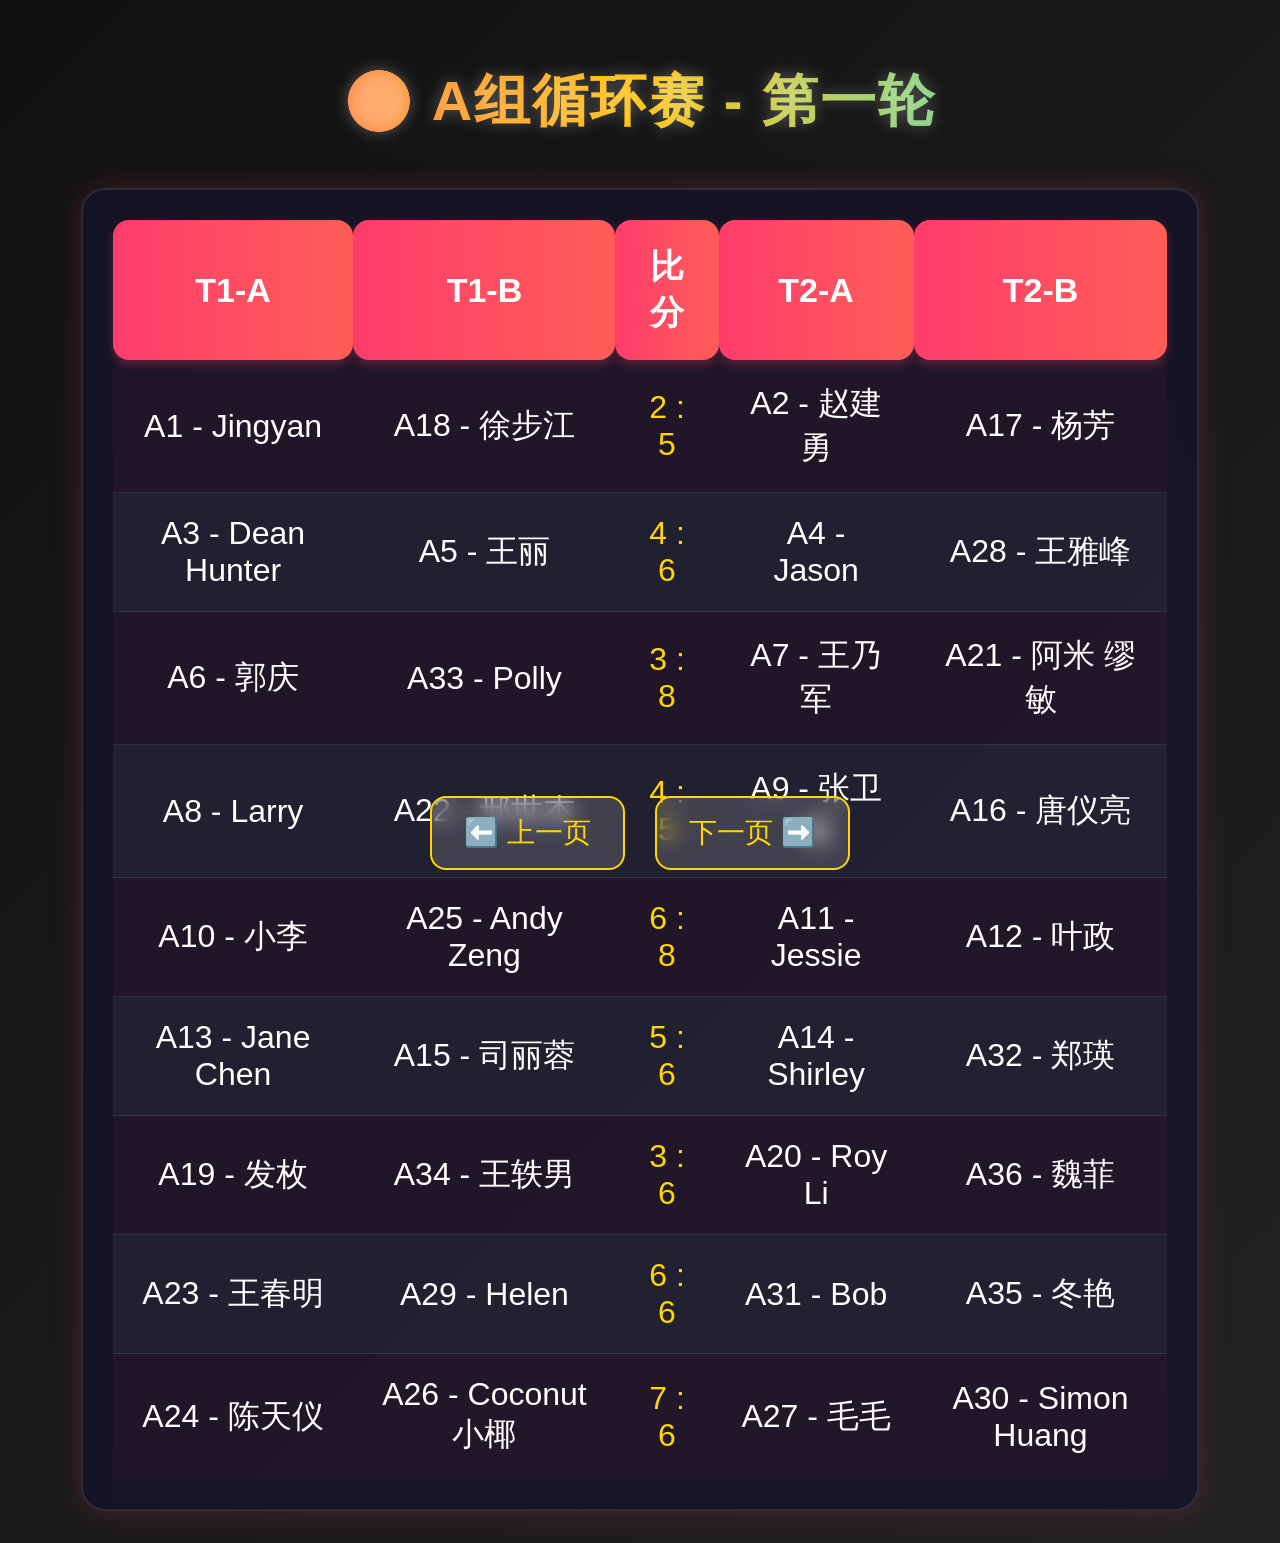
==== index.html @ 28ee5f25 "init" ====
<!DOCTYPE html>
<html lang="zh-CN">

<head>
    <meta charset="UTF-8">
    <title>匹克球比赛实时大屏</title>
    <link rel="stylesheet" href="style.css">
</head>

<body>

    <!-- 3 -->
    <div id="groupA1" class="page">
        <h1>🔵 A组循环赛 - 第一轮</h1>
        <div class="table-wrap">
            <div id="groupARound1"></div>
        </div>
    </div>
    <div id="groupB1" class="page">
        <h1>🟢 B组循环赛 - 第一轮</h1>
        <div class="table-wrap">
            <div id="groupBRound1"></div>
        </div>
    </div>
    <!-- 4 -->
    <div id="groupA2" class="page">
        <h1>🔵 A组循环赛 - 第二轮</h1>
        <div class="table-wrap">
            <div id="groupARound2"></div>
        </div>
    </div>
    <div id="groupB2" class="page">
        <h1>🟢 B组循环赛 - 第二轮</h1>
        <div class="table-wrap">
            <div id="groupBRound2"></div>
        </div>
    </div>
    <!-- 5 -->
    <div id="groupA3" class="page">
        <h1>🔵 A组循环赛 - 第三轮</h1>
        <div class="table-wrap">
            <div id="groupARound3"></div>
        </div>
    </div>
    <div id="groupB3" class="page">
        <h1>🟢 B组循环赛 - 第三轮</h1>
        <div class="table-wrap">
            <div id="groupBRound3"></div>
        </div>
    </div>
    <!-- 6 -->
    <div id="groupA4" class="page">
        <h1>🔵 A组循环赛 - 第四轮</h1>
        <div class="table-wrap">
            <div id="groupARound4"></div>
        </div>
    </div>


    <div id="groupB4" class="page">
        <h1>🟢 B组循环赛 - 第四轮</h1>
        <div class="table-wrap">
            <div id="groupBRound4"></div>
        </div>
    </div>

    <!-- 11 -->
    <div id="groupA_ranking_top" class="page">
        <h1>🏆 A组循环赛总积分</h1>
        <div class="table-wrap">
            <div id="groupATotal1"></div>
        </div>
    </div>

    <div id="groupA_ranking_bottom" class="page">
        <h1>🏆 A组循环赛总积分</h1>
        <div class="table-wrap">
            <div id="groupATotal2"></div>
        </div>
    </div>

    <!-- 12 -->
    <div id="groupB_ranking_top" class="page">
        <h1>🏆 B组循环赛总积分</h1>
        <div class="table-wrap">
            <div id="groupBTotal1"></div>
        </div>
    </div>

    <div id="groupB_ranking_bottom" class="page">
        <h1>🏆 B组循环赛总积分</h1>
        <div class="table-wrap">
            <div id="groupBTotal2"></div>
        </div>
    </div>

    <div id="KOA_8_page" class="page">
        <h1>🟢 A组淘汰赛 - 八分之一</h1>
        <div class="table-wrap">
            <div id="KOA_8"></div>
        </div>
    </div>


    <div id="KOB_8_page" class="page">
        <h1>🟢 B组淘汰赛 - 八分之一</h1>
        <div class="table-wrap">
            <div id="KOB_8"></div>
        </div>
    </div>


    <div id="KOA_4_page" class="page">
        <h1>🟢 A组淘汰赛 - 四分之一</h1>
        <div class="table-wrap">
            <div id="KOA_4"></div>
        </div>
        <br />
        <h1>🟢 B组淘汰赛 - 四分之一</h1>
        <div class="table-wrap">
            <div id="KOB_4"></div>
        </div>
    </div>


    <div id="KOA_2_page" class="page">
        <h1>🟢 A组淘汰赛 - 二分之一</h1>
        <div class="table-wrap">
            <div id="KOA_2"></div>
        </div>
        <br />
        <h1>🟢 B组淘汰赛 - 二分之一</h1>
        <div class="table-wrap">
            <div id="KOB_2"></div>
        </div>
    </div>



    <div id="KOA_Bronz_page" class="page">
        <h1>🟢 A组淘汰赛 - 三四名</h1>
        <div class="table-wrap">
            <div id="KOA_Bronz"></div>
        </div>
        <br />
        <h1>🟢 B组淘汰赛 - 三四名</h1>
        <div class="table-wrap">
            <div id="KOB_Bronz"></div>
        </div>
    </div>


    <div id="KOA_Gold_page" class="page">
        <h1>🟢 A组淘汰赛 - 决赛</h1>
        <div class="table-wrap">
            <div id="KOA_Gold"></div>
        </div>
        <br />
        <h1>🟢 B组淘汰赛 - 决赛</h1>
        <div class="table-wrap">
            <div id="KOB_Gold"></div>
        </div>

    </div>

    <!-- 翻页控制按钮 -->
    <div class="page-controls">
        <button id="prevBtn">⬅️ 上一页</button>
        <button id="nextBtn">下一页 ➡️</button>
    </div>

    <script src="app.js"></script>





</body>

</html>
---- style.css ----
* {
  margin: 0;
  padding: 0;
  box-sizing: border-box;
}

/* 整页切换控制 */
.page {
  display: none;
  width: 100%;
  min-height: 100vh;
  padding: 2rem;
}

body {
  /* 超鲜艳渐变底色 */
  background: linear-gradient(135deg, #111 0%, #222 100%);
  color: #fff;
  font-family: -apple-system, BlinkMacFont, "Segoe UI", Roboto, sans-serif;
}

h1 {
  font-size: 56px;
  font-weight: 900;
  text-align: center;
  margin: 2rem 0 3rem;
  /* 超亮渐变标题 */
  background: linear-gradient(90deg, #FF3C6C, #FFC107, #00E5FF);
  -webkit-background-clip: text;
  -webkit-text-fill-color: transparent;
  text-shadow: 0 0 15px rgba(255,255,255,0.3);
  letter-spacing: 2px;
}

.table-wrap {
  width: 92%;
  margin: 0 auto;
  background: rgba(20, 20, 40, 0.85);
  backdrop-filter: blur(10px);
  border-radius: 24px;
  padding: 30px;
  box-shadow: 0 0 30px rgba(255, 60, 108, 0.2);
  border: 2px solid rgba(255,255,255,0.1);
}

table {
  width: 100%;
  border-collapse: collapse;
}

/* 超鲜艳表头 */
th {
  font-size: 34px;
  padding: 24px;
  background: linear-gradient(90deg, #FF3C6C, #FF5E57);
  color: #fff;
  font-weight: bold;
  border-radius: 16px;
  box-shadow: 0 4px 10px rgba(255,60,108,0.3);
}

td {
  font-size: 32px;
  padding: 22px;
  text-align: center;
  border-bottom: 1px solid rgba(255,255,255,0.1);
}

/* 高亮隔行色 */
tbody tr:nth-child(odd) {
  background: rgba(255, 255, 255, 0.05);
}
tbody tr:nth-child(even) {
  background: rgba(255, 60, 108, 0.05);
}

tbody tr:last-child td {
  border-bottom: none;
}


/* ========================================================================== */
/* ✅ 只修改【比赛表格】的比分列字体为亮黄色，背景不变，排名表完全不受影响 */
/* ========================================================================== */
#groupARound1 td:nth-child(3),
#groupARound2 td:nth-child(3),
#groupARound3 td:nth-child(3),
#groupARound4 td:nth-child(3),
#groupBRound1 td:nth-child(3),
#groupBRound2 td:nth-child(3),
#groupBRound3 td:nth-child(3),
#KOA_8 td:nth-child(3),
#KOA_4 td:nth-child(3),
#KOA_2 td:nth-child(3),
#KOA_Bronz td:nth-child(3),
#KOA_Gold td:nth-child(3),
#KOB_8 td:nth-child(3),
#KOB_4 td:nth-child(3),
#KOB_2 td:nth-child(3),
#KOB_Bronz td:nth-child(3),
#KOB_Gold td:nth-child(3)
{
    color: #FFD700 !important; /* 亮黄色字体 */
}

/* 底部翻页按钮 */
.page-controls {
  position: fixed;
  bottom: 30px;
  left: 0;
  width: 100%;
  display: flex;
  justify-content: center;
  gap: 30px;
  z-index: 9999;
}

.page-controls button {
  background: rgba(255, 255, 255, 0.15);
  border: 2px solid #ffd700;
  color: #ffd700;
  font-size: 28px;
  padding: 16px 32px;
  border-radius: 16px;
  cursor: pointer;
  backdrop-filter: blur(10px);
}

.page-controls button:hover {
  background: #ffd700;
  color: #000;
}
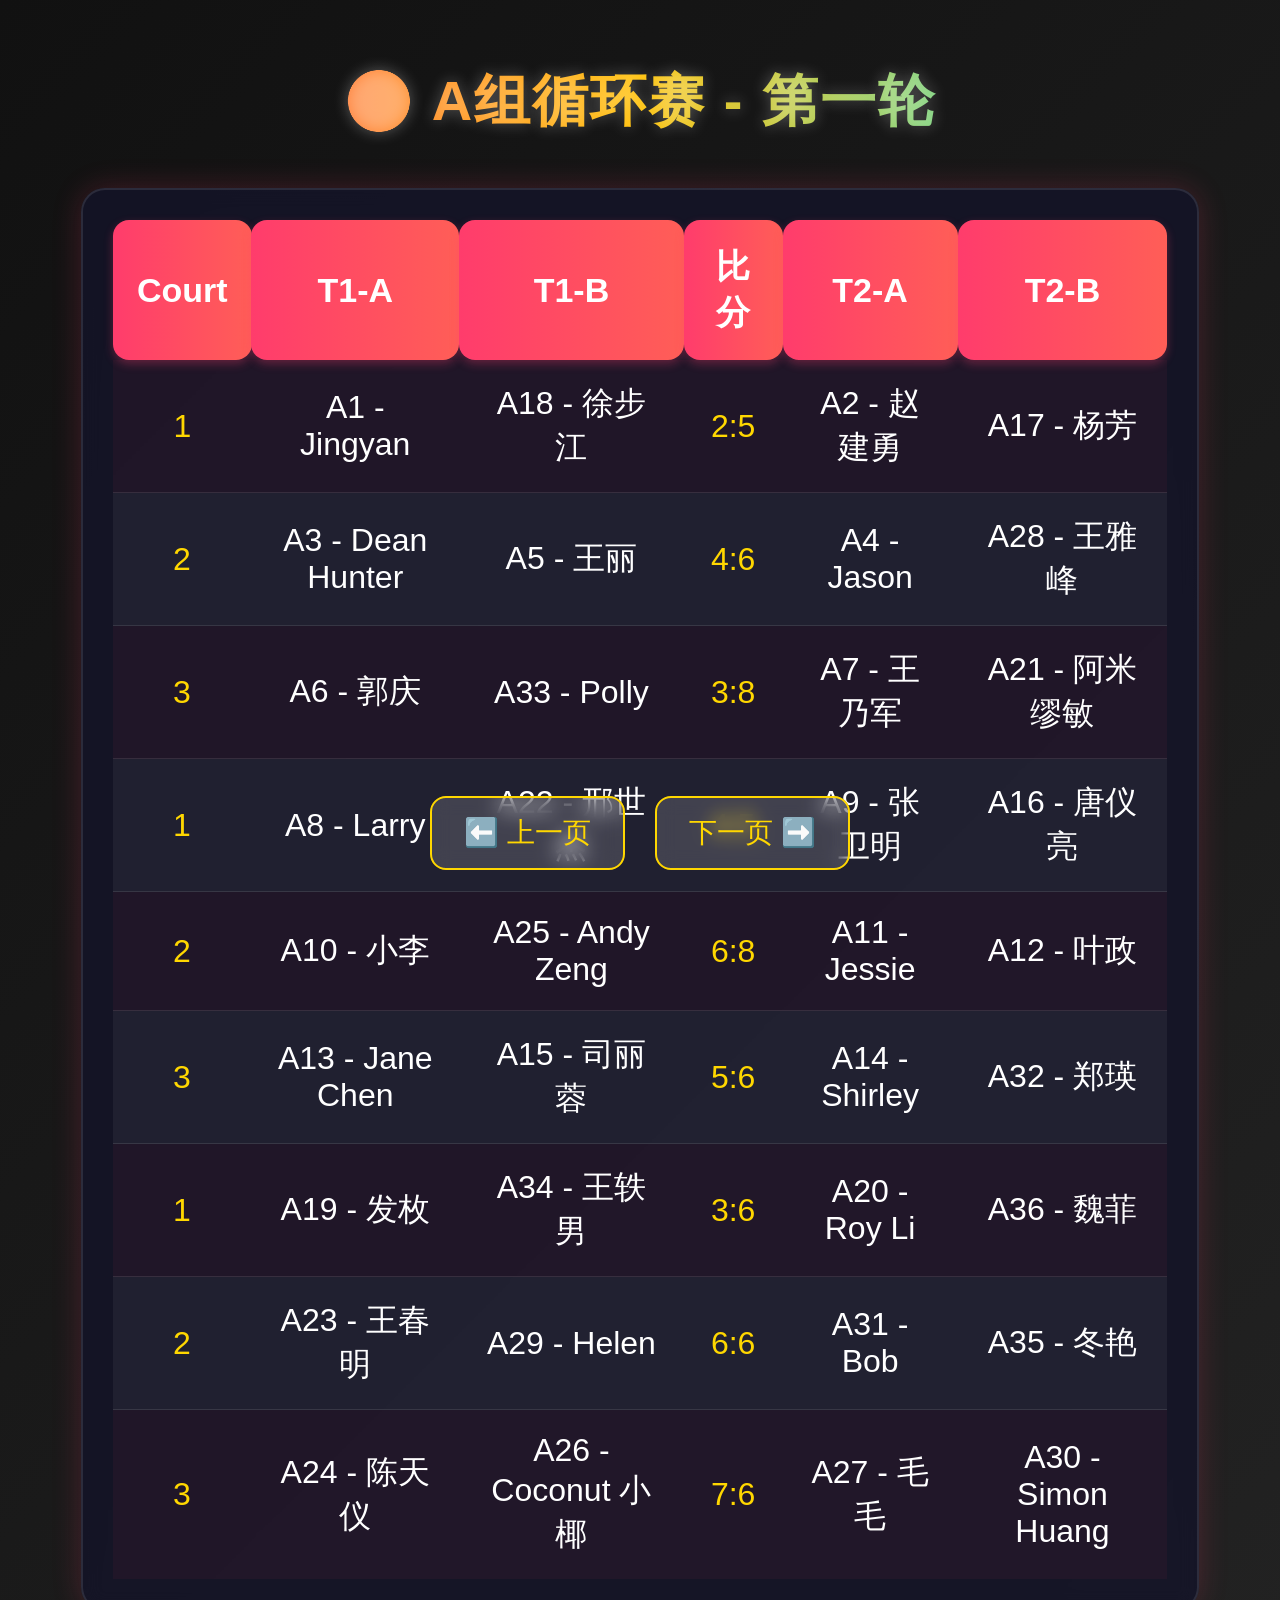
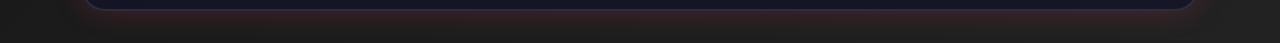
==== commit e208e5ff: "add court" ====
--- a/index.html
+++ b/index.html
@@ -3,7 +3,7 @@
 
 <head>
     <meta charset="UTF-8">
-    <title>匹克球比赛实时大屏</title>
+    <title>2026 WCCA匹克球比赛实时大屏</title>
     <link rel="stylesheet" href="style.css">
 </head>
 
@@ -72,10 +72,17 @@
         </div>
     </div>
 
-    <div id="groupA_ranking_bottom" class="page">
+    <div id="groupA_ranking_middle" class="page">
         <h1>🏆 A组循环赛总积分</h1>
         <div class="table-wrap">
             <div id="groupATotal2"></div>
+        </div>
+    </div>
+
+        <div id="groupA_ranking_bottom" class="page">
+        <h1>🏆 A组循环赛总积分</h1>
+        <div class="table-wrap">
+            <div id="groupATotal3"></div>
         </div>
     </div>
 
@@ -87,12 +94,20 @@
         </div>
     </div>
 
-    <div id="groupB_ranking_bottom" class="page">
+    <div id="groupB_ranking_middle" class="page">
         <h1>🏆 B组循环赛总积分</h1>
         <div class="table-wrap">
             <div id="groupBTotal2"></div>
         </div>
     </div>
+
+    <div id="groupB_ranking_bottom" class="page">
+        <h1>🏆 B组循环赛总积分</h1>
+        <div class="table-wrap">
+            <div id="groupBTotal3"></div>
+        </div>
+    </div>
+
 
     <div id="KOA_8_page" class="page">
         <h1>🟢 A组淘汰赛 - 八分之一</h1>
@@ -124,12 +139,12 @@
 
 
     <div id="KOA_2_page" class="page">
-        <h1>🟢 A组淘汰赛 - 二分之一</h1>
+        <h1>🟢 A组淘汰赛 - 半决赛</h1>
         <div class="table-wrap">
             <div id="KOA_2"></div>
         </div>
         <br />
-        <h1>🟢 B组淘汰赛 - 二分之一</h1>
+        <h1>🟢 B组淘汰赛 - 半决赛</h1>
         <div class="table-wrap">
             <div id="KOB_2"></div>
         </div>
@@ -169,11 +184,7 @@
         <button id="nextBtn">下一页 ➡️</button>
     </div>
 
-    <script src="app.js"></script>
-
-
-
-
+<script src="./app.js"></script>
 
 </body>
 
--- a/style.css
+++ b/style.css
@@ -82,23 +82,42 @@
 /* ========================================================================== */
 /* ✅ 只修改【比赛表格】的比分列字体为亮黄色，背景不变，排名表完全不受影响 */
 /* ========================================================================== */
-#groupARound1 td:nth-child(3),
-#groupARound2 td:nth-child(3),
-#groupARound3 td:nth-child(3),
-#groupARound4 td:nth-child(3),
-#groupBRound1 td:nth-child(3),
-#groupBRound2 td:nth-child(3),
-#groupBRound3 td:nth-child(3),
-#KOA_8 td:nth-child(3),
-#KOA_4 td:nth-child(3),
-#KOA_2 td:nth-child(3),
-#KOA_Bronz td:nth-child(3),
-#KOA_Gold td:nth-child(3),
-#KOB_8 td:nth-child(3),
-#KOB_4 td:nth-child(3),
-#KOB_2 td:nth-child(3),
-#KOB_Bronz td:nth-child(3),
-#KOB_Gold td:nth-child(3)
+#groupARound1 td:nth-child(1),
+#groupARound2 td:nth-child(1),
+#groupARound3 td:nth-child(1),
+#groupARound4 td:nth-child(1),
+#groupBRound1 td:nth-child(1),
+#groupBRound2 td:nth-child(1),
+#groupBRound3 td:nth-child(1),
+#groupBRound4 td:nth-child(1),
+#KOA_8 td:nth-child(1),
+#KOA_4 td:nth-child(1),
+#KOA_2 td:nth-child(1),
+#KOA_Bronz td:nth-child(1),
+#KOA_Gold td:nth-child(1),
+#KOB_8 td:nth-child(1),
+#KOB_4 td:nth-child(1),
+#KOB_2 td:nth-child(1),
+#KOB_Bronz td:nth-child(1),
+#KOB_Gold td:nth-child(1),
+#groupARound1 td:nth-child(4),
+#groupARound2 td:nth-child(4),
+#groupARound3 td:nth-child(4),
+#groupARound4 td:nth-child(4),
+#groupBRound1 td:nth-child(4),
+#groupBRound2 td:nth-child(4),
+#groupBRound3 td:nth-child(4),
+#groupBRound4 td:nth-child(4),
+#KOA_8 td:nth-child(4),
+#KOA_4 td:nth-child(4),
+#KOA_2 td:nth-child(4),
+#KOA_Bronz td:nth-child(4),
+#KOA_Gold td:nth-child(4),
+#KOB_8 td:nth-child(4),
+#KOB_4 td:nth-child(4),
+#KOB_2 td:nth-child(4),
+#KOB_Bronz td:nth-child(4),
+#KOB_Gold td:nth-child(4)
 {
     color: #FFD700 !important; /* 亮黄色字体 */
 }
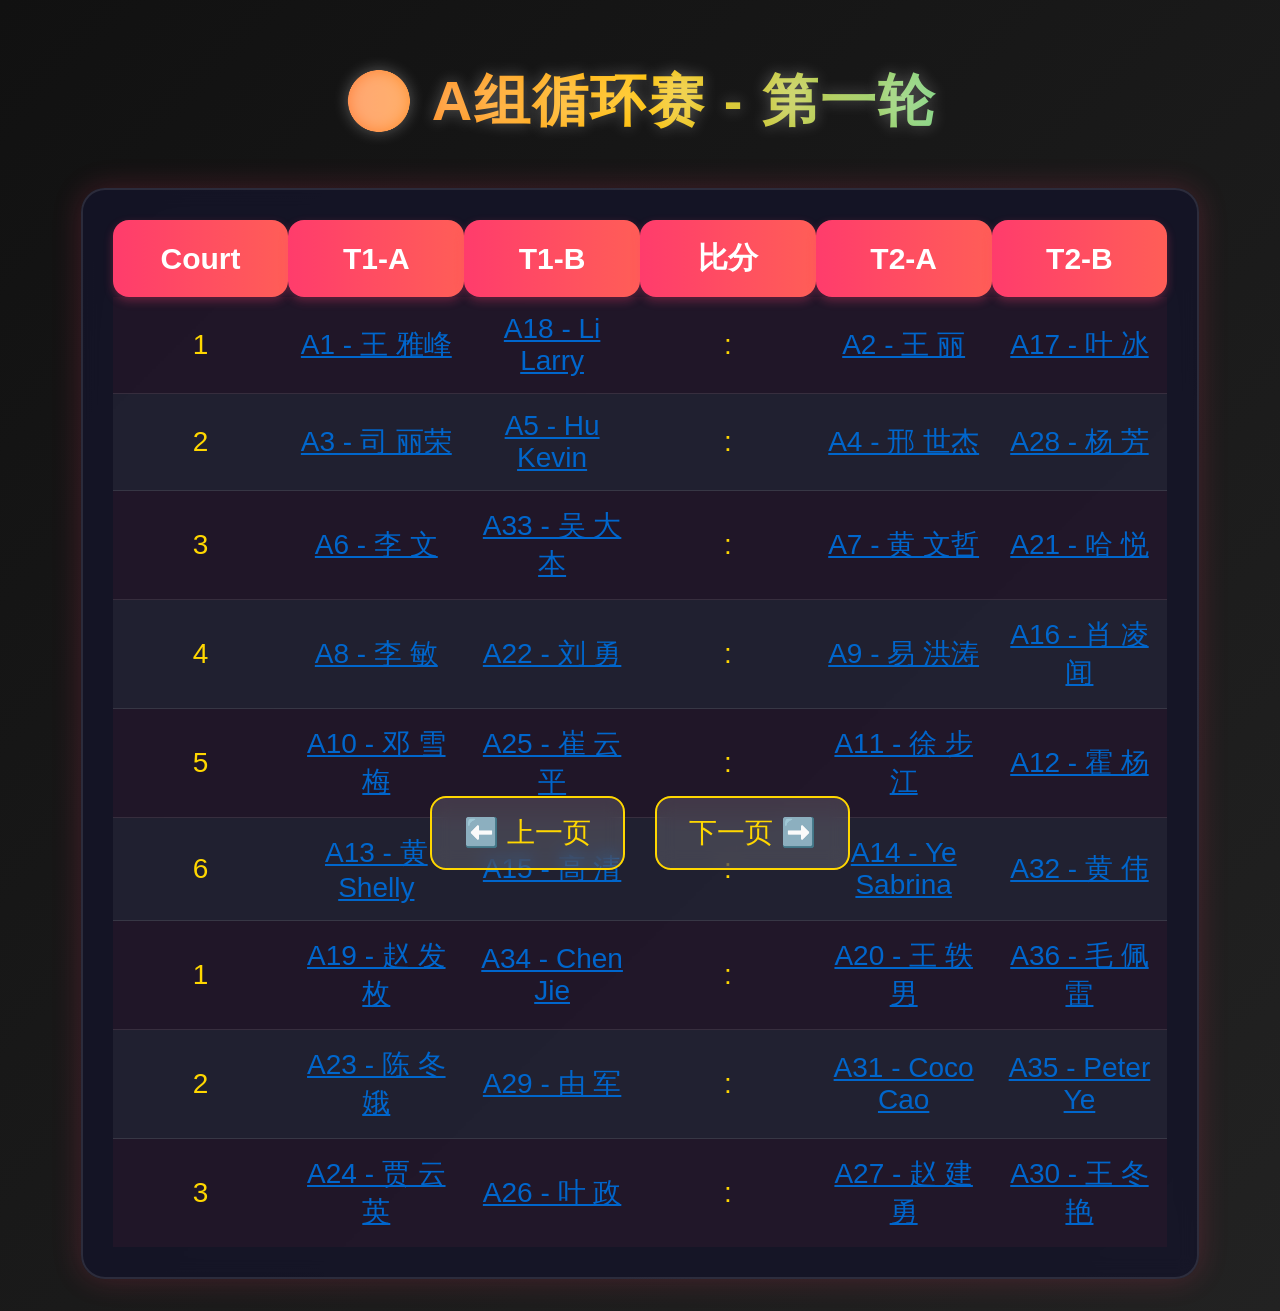
==== commit 8e30c45d: "player modal" ====
--- a/index.html
+++ b/index.html
@@ -3,7 +3,10 @@
 
 <head>
     <meta charset="UTF-8">
-    <title>2026 WCCA匹克球比赛实时大屏</title>
+
+    <!-- 5分钟自动刷新 -->
+    <meta http-equiv="refresh" content="300">
+    <title>2026 WCCA匹克球比赛赛程</title>
     <link rel="stylesheet" href="style.css">
 </head>
 
@@ -184,6 +187,14 @@
         <button id="nextBtn">下一页 ➡️</button>
     </div>
 
+    <!-- Player Games Modal -->
+    <div id="playerModal" style="display: none; position: fixed; z-index: 1000; left: 0; top: 0; width: 100%; height: 100%; background-color: rgba(0,0,0,0.7); overflow-y: auto;">
+        <div style="position: relative; background: linear-gradient(135deg, #111 0%, #1a1a3a 100%); margin: 40px auto; padding: 40px; border: 2px solid rgba(255, 255, 255, 0.1); width: 95%; border-radius: 24px; box-shadow: 0 0 40px rgba(255, 60, 108, 0.3); backdrop-filter: blur(10px);">
+            <span onclick="closePlayerModal()" style="position: absolute; top: 16px; right: 16px; color: #FFD700; font-size: 46px; font-weight: bold; cursor: pointer; width: 54px; height: 54px; display: inline-flex; align-items: center; justify-content: center; line-height: 1; border-radius: 50%; background: rgba(255,255,255,0.08);">&times;</span>
+            <div id="playerModalContent"></div>
+        </div>
+    </div>
+
 <script src="./app.js"></script>
 
 </body>
--- a/style.css
+++ b/style.css
@@ -28,7 +28,7 @@
   background: linear-gradient(90deg, #FF3C6C, #FFC107, #00E5FF);
   -webkit-background-clip: text;
   -webkit-text-fill-color: transparent;
-  text-shadow: 0 0 15px rgba(255,255,255,0.3);
+  text-shadow: 0 0 15px rgba(255, 255, 255, 0.3);
   letter-spacing: 2px;
 }
 
@@ -40,36 +40,42 @@
   border-radius: 24px;
   padding: 30px;
   box-shadow: 0 0 30px rgba(255, 60, 108, 0.2);
-  border: 2px solid rgba(255,255,255,0.1);
+  border: 2px solid rgba(255, 255, 255, 0.1);
 }
 
 table {
   width: 100%;
   border-collapse: collapse;
+  table-layout: fixed; /* ✅ 关键：6 列严格均分，不再被内容撑爆 */
 }
 
 /* 超鲜艳表头 */
 th {
-  font-size: 34px;
-  padding: 24px;
+  font-size: 30px; /* 原 34px，略调小 */
+  padding: 18px 8px; /* 原 24px，左右收窄 */
   background: linear-gradient(90deg, #FF3C6C, #FF5E57);
   color: #fff;
   font-weight: bold;
   border-radius: 16px;
-  box-shadow: 0 4px 10px rgba(255,60,108,0.3);
+  box-shadow: 0 4px 10px rgba(255, 60, 108, 0.3);
+  word-break: break-word;
+  overflow-wrap: break-word;
 }
 
 td {
-  font-size: 32px;
-  padding: 22px;
+  font-size: 28px; /* 原 32px，略调小 */
+  padding: 16px 8px; /* 原 22px，左右收窄到 8px */
   text-align: center;
-  border-bottom: 1px solid rgba(255,255,255,0.1);
+  border-bottom: 1px solid rgba(255, 255, 255, 0.1);
+  word-break: break-word; /* ✅ 长名字/英文自动换行，不溢出 */
+  overflow-wrap: break-word;
 }
 
 /* 高亮隔行色 */
 tbody tr:nth-child(odd) {
   background: rgba(255, 255, 255, 0.05);
 }
+
 tbody tr:nth-child(even) {
   background: rgba(255, 60, 108, 0.05);
 }
@@ -77,7 +83,6 @@
 tbody tr:last-child td {
   border-bottom: none;
 }
-
 
 /* ========================================================================== */
 /* ✅ 只修改【比赛表格】的比分列字体为亮黄色，背景不变，排名表完全不受影响 */
@@ -117,10 +122,13 @@
 #KOB_4 td:nth-child(4),
 #KOB_2 td:nth-child(4),
 #KOB_Bronz td:nth-child(4),
-#KOB_Gold td:nth-child(4)
-{
-    color: #FFD700 !important; /* 亮黄色字体 */
+#KOB_Gold td:nth-child(4) {
+  color: #FFD700 !important; /* 亮黄色字体 */
 }
+
+/* ✅ 可选：让比分列(第4列)和 Court 列(第1列)窄一点，把空间留给名字列 */
+table col.col-court { width: 8%; }
+table col.col-score { width: 10%; }
 
 /* 底部翻页按钮 */
 .page-controls {
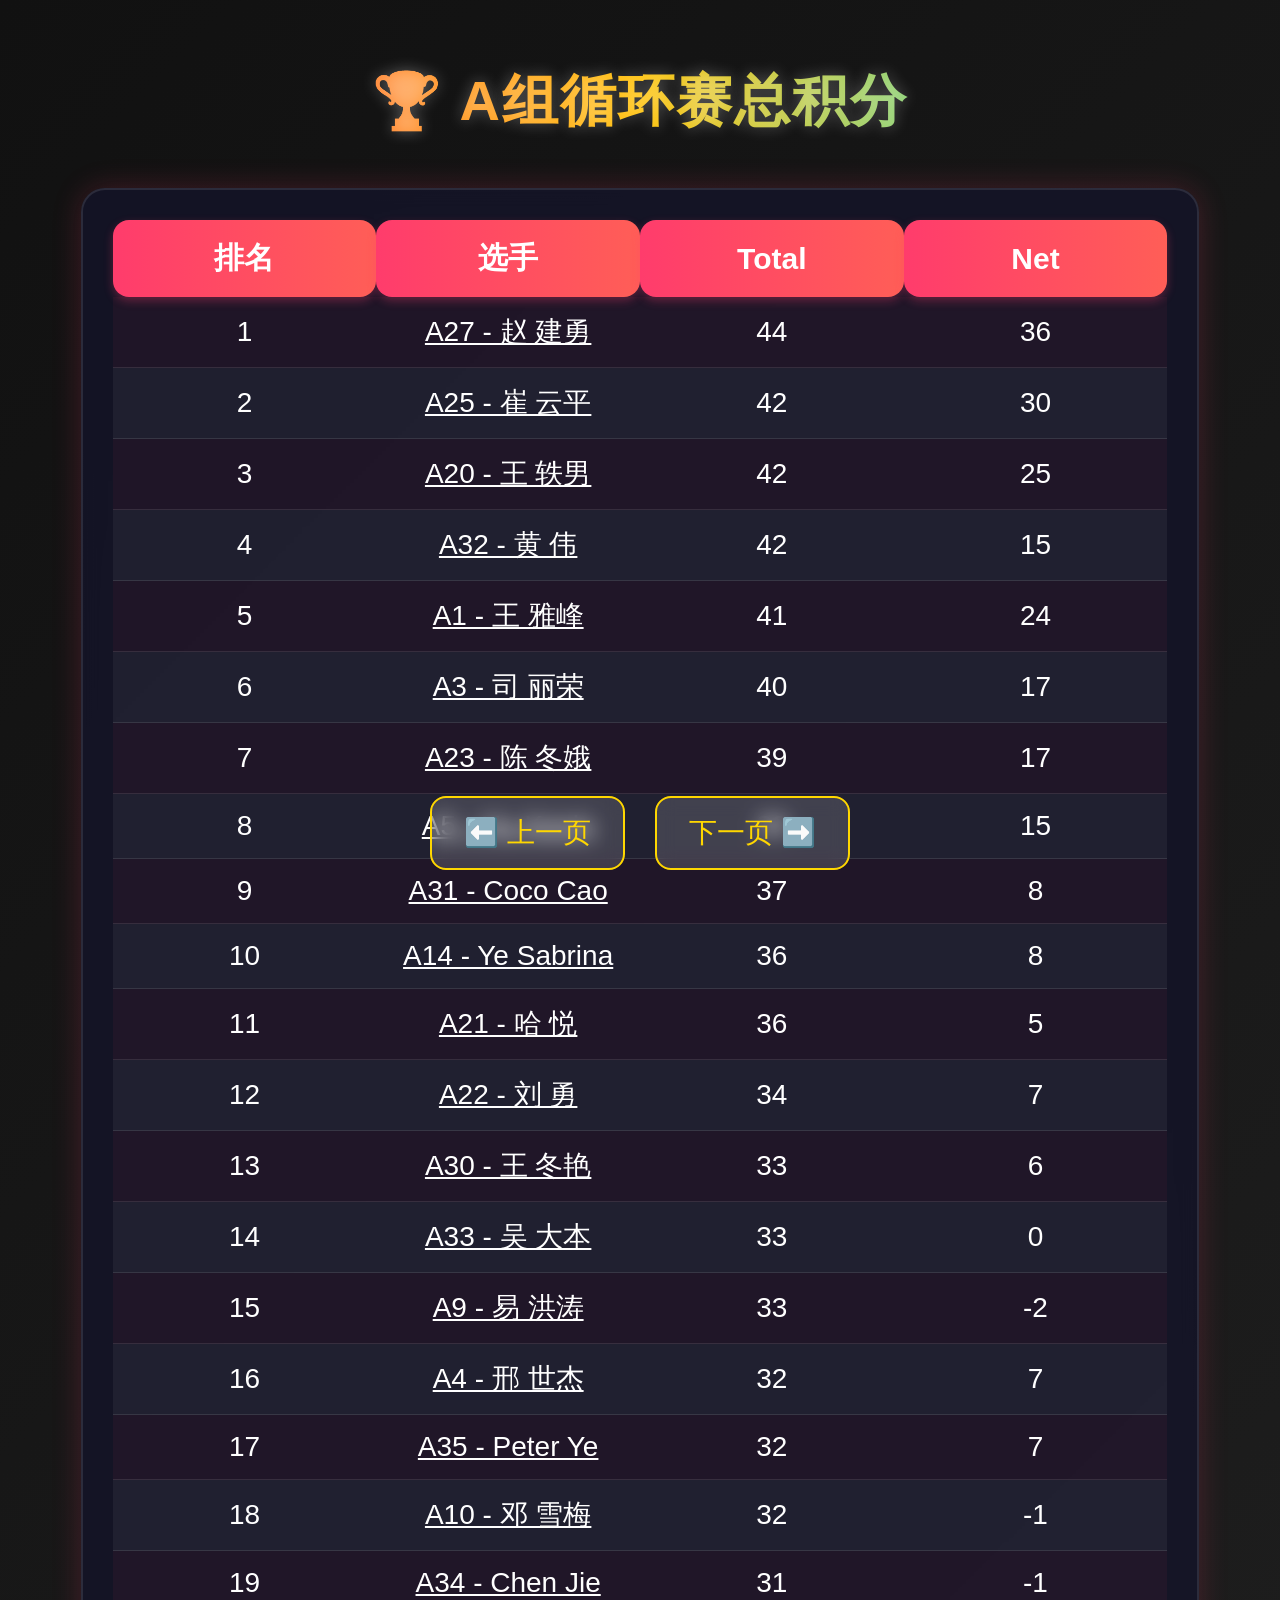
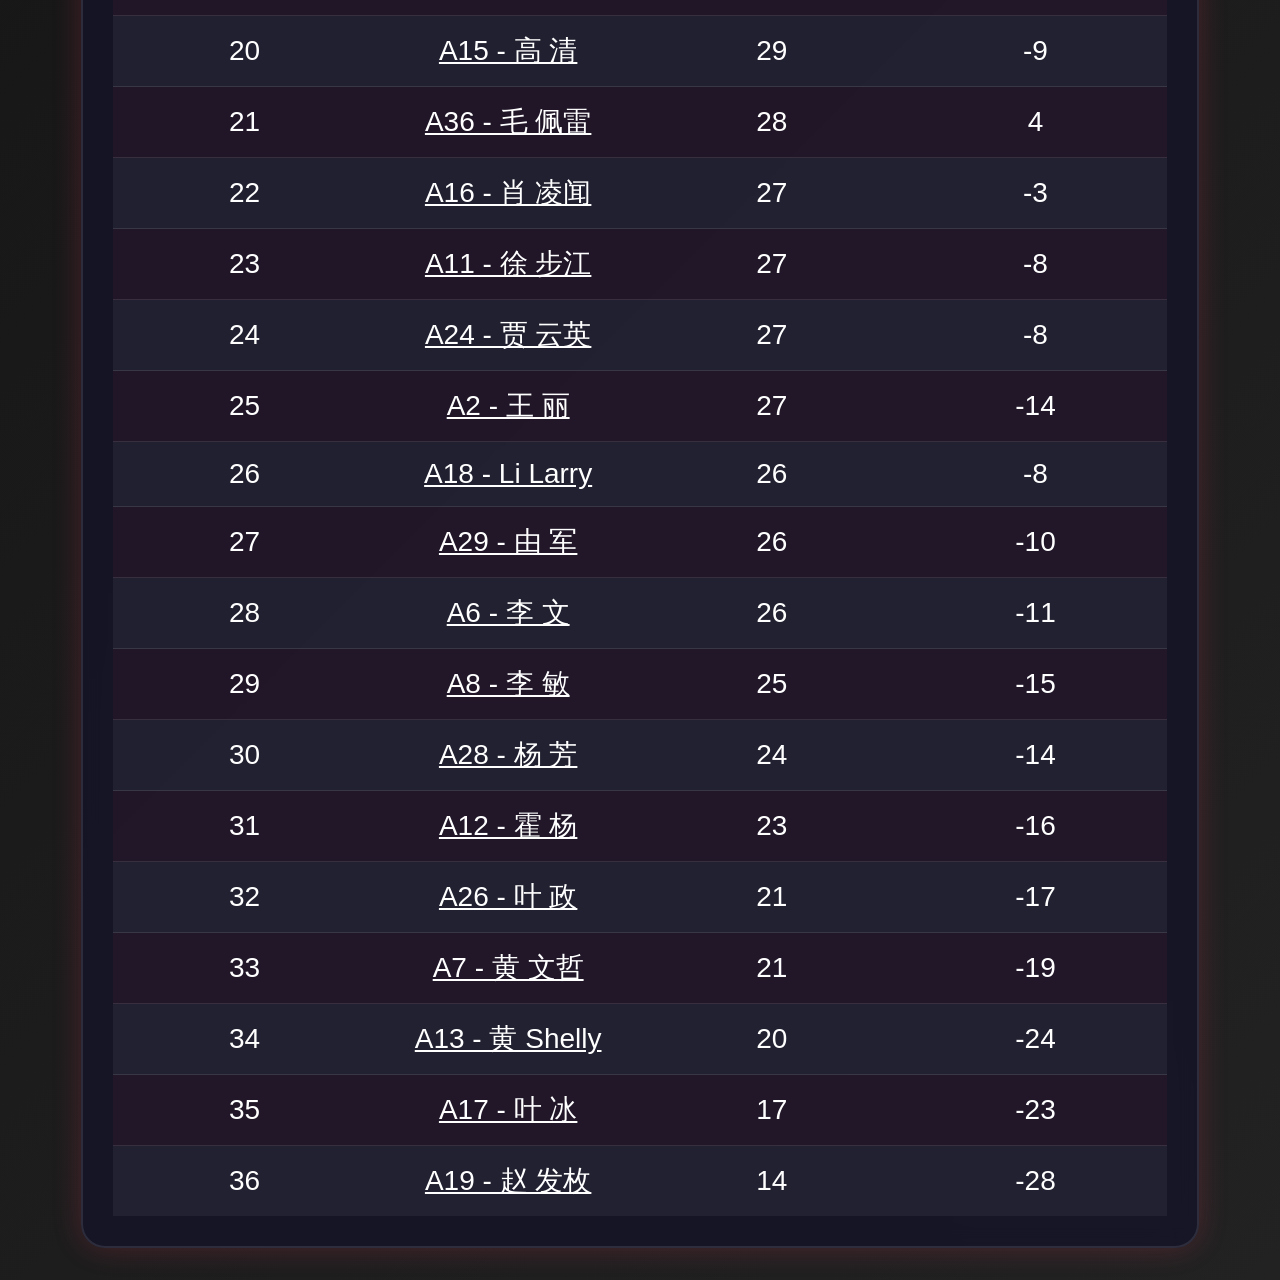
==== commit e86a60b3: "merge 3 tables ranking into one on mobile" ====
--- a/index.html
+++ b/index.html
@@ -75,7 +75,7 @@
         </div>
     </div>
 
-    <div id="groupA_ranking_middle" class="page">
+    <!-- <div id="groupA_ranking_middle" class="page">
         <h1>🏆 A组循环赛总积分</h1>
         <div class="table-wrap">
             <div id="groupATotal2"></div>
@@ -87,7 +87,7 @@
         <div class="table-wrap">
             <div id="groupATotal3"></div>
         </div>
-    </div>
+    </div> -->
 
     <!-- 12 -->
     <div id="groupB_ranking_top" class="page">
@@ -97,7 +97,7 @@
         </div>
     </div>
 
-    <div id="groupB_ranking_middle" class="page">
+    <!-- <div id="groupB_ranking_middle" class="page">
         <h1>🏆 B组循环赛总积分</h1>
         <div class="table-wrap">
             <div id="groupBTotal2"></div>
@@ -109,7 +109,7 @@
         <div class="table-wrap">
             <div id="groupBTotal3"></div>
         </div>
-    </div>
+    </div> -->
 
 
     <div id="KOA_8_page" class="page">
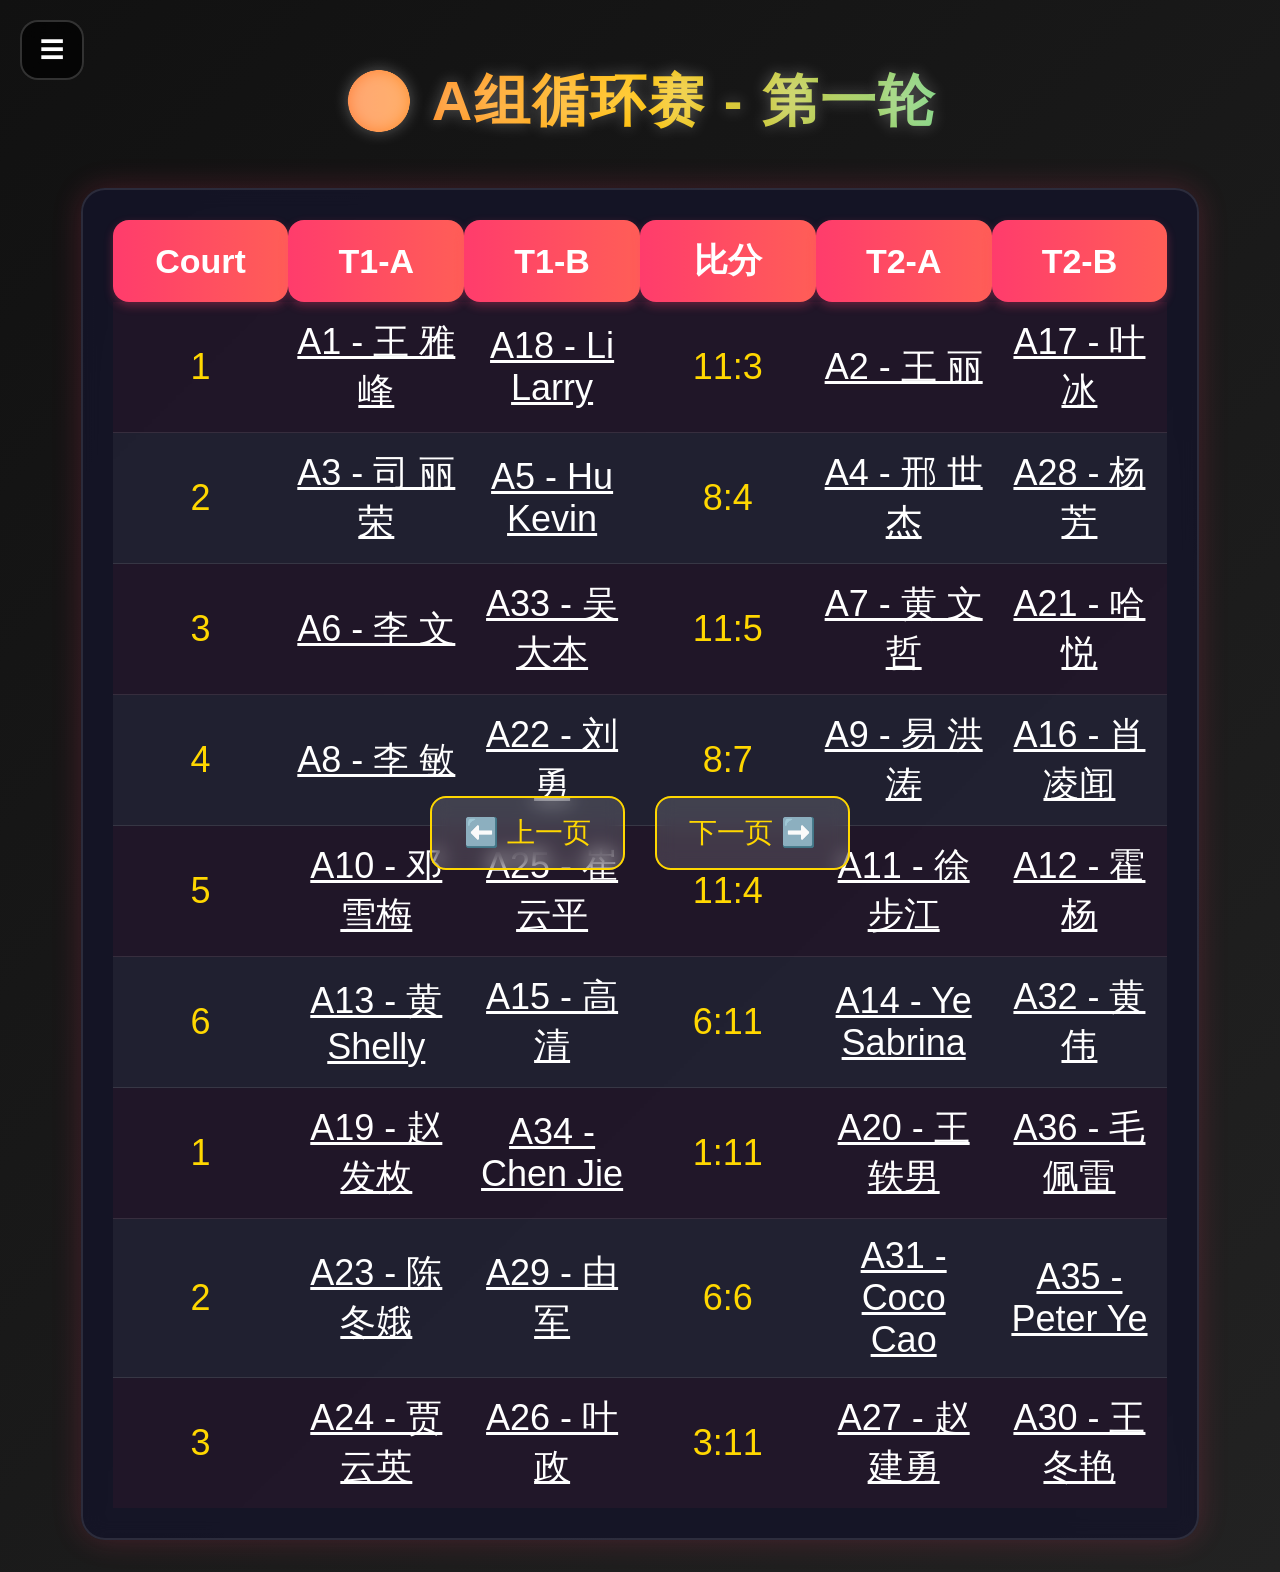
==== commit 96949436: "add ref" ====
--- a/index.html
+++ b/index.html
@@ -11,6 +11,11 @@
 </head>
 
 <body>
+
+    <div class="top-menu">
+        <button id="pageMenuBtn" aria-haspopup="true" aria-expanded="false">☰</button>
+        <ul id="pageMenuList" class="page-menu-list" aria-label="页面导航"></ul>
+    </div>
 
     <!-- 3 -->
     <div id="groupA1" class="page">
@@ -75,19 +80,7 @@
         </div>
     </div>
 
-    <!-- <div id="groupA_ranking_middle" class="page">
-        <h1>🏆 A组循环赛总积分</h1>
-        <div class="table-wrap">
-            <div id="groupATotal2"></div>
-        </div>
-    </div>
 
-        <div id="groupA_ranking_bottom" class="page">
-        <h1>🏆 A组循环赛总积分</h1>
-        <div class="table-wrap">
-            <div id="groupATotal3"></div>
-        </div>
-    </div> -->
 
     <!-- 12 -->
     <div id="groupB_ranking_top" class="page">
@@ -97,23 +90,10 @@
         </div>
     </div>
 
-    <!-- <div id="groupB_ranking_middle" class="page">
-        <h1>🏆 B组循环赛总积分</h1>
-        <div class="table-wrap">
-            <div id="groupBTotal2"></div>
-        </div>
-    </div>
-
-    <div id="groupB_ranking_bottom" class="page">
-        <h1>🏆 B组循环赛总积分</h1>
-        <div class="table-wrap">
-            <div id="groupBTotal3"></div>
-        </div>
-    </div> -->
 
 
     <div id="KOA_8_page" class="page">
-        <h1>🟢 A组淘汰赛 - 八分之一</h1>
+        <h1>🔴 A组淘汰赛 - 八分之一</h1>
         <div class="table-wrap">
             <div id="KOA_8"></div>
         </div>
@@ -121,7 +101,7 @@
 
 
     <div id="KOB_8_page" class="page">
-        <h1>🟢 B组淘汰赛 - 八分之一</h1>
+        <h1>🔴 B组淘汰赛 - 八分之一</h1>
         <div class="table-wrap">
             <div id="KOB_8"></div>
         </div>
@@ -129,56 +109,60 @@
 
 
     <div id="KOA_4_page" class="page">
-        <h1>🟢 A组淘汰赛 - 四分之一</h1>
+        <h1>🔴 淘汰赛 - 四分之一</h1>
+        <h2>A组</h2>
         <div class="table-wrap">
             <div id="KOA_4"></div>
         </div>
         <br />
-        <h1>🟢 B组淘汰赛 - 四分之一</h1>
+        <h2>B组</h2>
         <div class="table-wrap">
             <div id="KOB_4"></div>
         </div>
     </div>
-
-
+    
+    
     <div id="KOA_2_page" class="page">
-        <h1>🟢 A组淘汰赛 - 半决赛</h1>
+        <h1>🔴淘汰赛 - 半决赛</h1>
+        <h2>A组</h2>
         <div class="table-wrap">
             <div id="KOA_2"></div>
         </div>
         <br />
-        <h1>🟢 B组淘汰赛 - 半决赛</h1>
+        <h2>B组</h2>
         <div class="table-wrap">
             <div id="KOB_2"></div>
         </div>
     </div>
-
-
-
+    
+    
+    
     <div id="KOA_Bronz_page" class="page">
-        <h1>🟢 A组淘汰赛 - 三四名</h1>
+        <h1>🔴 淘汰赛 - 三四名</h1>
+        <h2>A组</h2>
         <div class="table-wrap">
             <div id="KOA_Bronz"></div>
         </div>
         <br />
-        <h1>🟢 B组淘汰赛 - 三四名</h1>
+        <h2>B组</h2>
         <div class="table-wrap">
             <div id="KOB_Bronz"></div>
         </div>
     </div>
-
-
+    
+    
     <div id="KOA_Gold_page" class="page">
-        <h1>🟢 A组淘汰赛 - 决赛</h1>
+        <h1>🔴 决赛</h1>
+        <h2>A组</h2>
         <div class="table-wrap">
             <div id="KOA_Gold"></div>
         </div>
         <br />
-        <h1>🟢 B组淘汰赛 - 决赛</h1>
+        <h2>B组</h2>
         <div class="table-wrap">
             <div id="KOB_Gold"></div>
         </div>
-
+    
     </div>
 
     <!-- 翻页控制按钮 -->
--- a/style.css
+++ b/style.css
@@ -32,6 +32,18 @@
   letter-spacing: 2px;
 }
 
+h2 {
+  font-size: 42px;
+  font-weight: 900;
+  text-align: center;
+  margin: 1.5rem 0 2rem;
+  background: linear-gradient(90deg, #FF3C6C, #FFC107, #00E5FF);
+  -webkit-background-clip: text;
+  -webkit-text-fill-color: transparent;
+  text-shadow: 0 0 12px rgba(255, 255, 255, 0.25);
+  letter-spacing: 1.5px;
+}
+
 .table-wrap {
   width: 92%;
   margin: 0 auto;
@@ -51,7 +63,7 @@
 
 /* 超鲜艳表头 */
 th {
-  font-size: 30px; /* 原 34px，略调小 */
+  font-size: 34px; /* 原 34px，略调小 */
   padding: 18px 8px; /* 原 24px，左右收窄 */
   background: linear-gradient(90deg, #FF3C6C, #FF5E57);
   color: #fff;
@@ -63,7 +75,7 @@
 }
 
 td {
-  font-size: 28px; /* 原 32px，略调小 */
+  font-size: 36px; /* 原 32px，略调小 */
   padding: 16px 8px; /* 原 22px，左右收窄到 8px */
   text-align: center;
   border-bottom: 1px solid rgba(255, 255, 255, 0.1);
@@ -157,3 +169,79 @@
   background: #ffd700;
   color: #000;
 }
+
+.top-menu {
+  position: fixed;
+  top: 20px;
+  left: 20px;
+  z-index: 10001;
+  display: flex;
+  flex-direction: column;
+  align-items: flex-start;
+  gap: 8px;
+}
+
+.top-menu button {
+  background: rgba(0, 0, 0, 0.7);
+  border: 2px solid rgba(255, 255, 255, 0.18);
+  color: #fff;
+  font-size: 24px;
+  padding: 12px 18px;
+  border-radius: 18px;
+  cursor: pointer;
+  backdrop-filter: blur(10px);
+  transition: background 0.2s ease, transform 0.2s ease;
+}
+
+.top-menu button:hover,
+.top-menu button:focus {
+  background: rgba(255, 255, 255, 0.12);
+  transform: translateY(-1px);
+}
+
+.page-menu-list {
+  position: absolute;
+  top: calc(100% + 8px);
+  left: 0;
+  width: 300px;
+  max-height: 70vh;
+  overflow-y: auto;
+  background: rgba(16, 18, 36, 0.98);
+  border: 1px solid rgba(255, 255, 255, 0.15);
+  box-shadow: 0 20px 40px rgba(0, 0, 0, 0.35);
+  border-radius: 20px;
+  list-style: none;
+  padding: 8px 0;
+  margin: 0;
+  display: none;
+}
+
+.page-menu-list.show {
+  display: block;
+}
+
+.page-menu-list li {
+  width: 100%;
+  margin: 4px 0;
+}
+
+.page-menu-list button {
+  width: 100%;
+  background: transparent;
+  border: none;
+  color: #fff;
+  text-align: left;
+  font-size: 22px;
+  padding: 14px 20px;
+  cursor: pointer;
+}
+
+.page-menu-list button:hover,
+.page-menu-list button:focus {
+  background: rgba(255, 255, 255, 0.08);
+}
+
+.page-menu-list button.active {
+  color: #ffd700;
+  font-weight: bold;
+}
